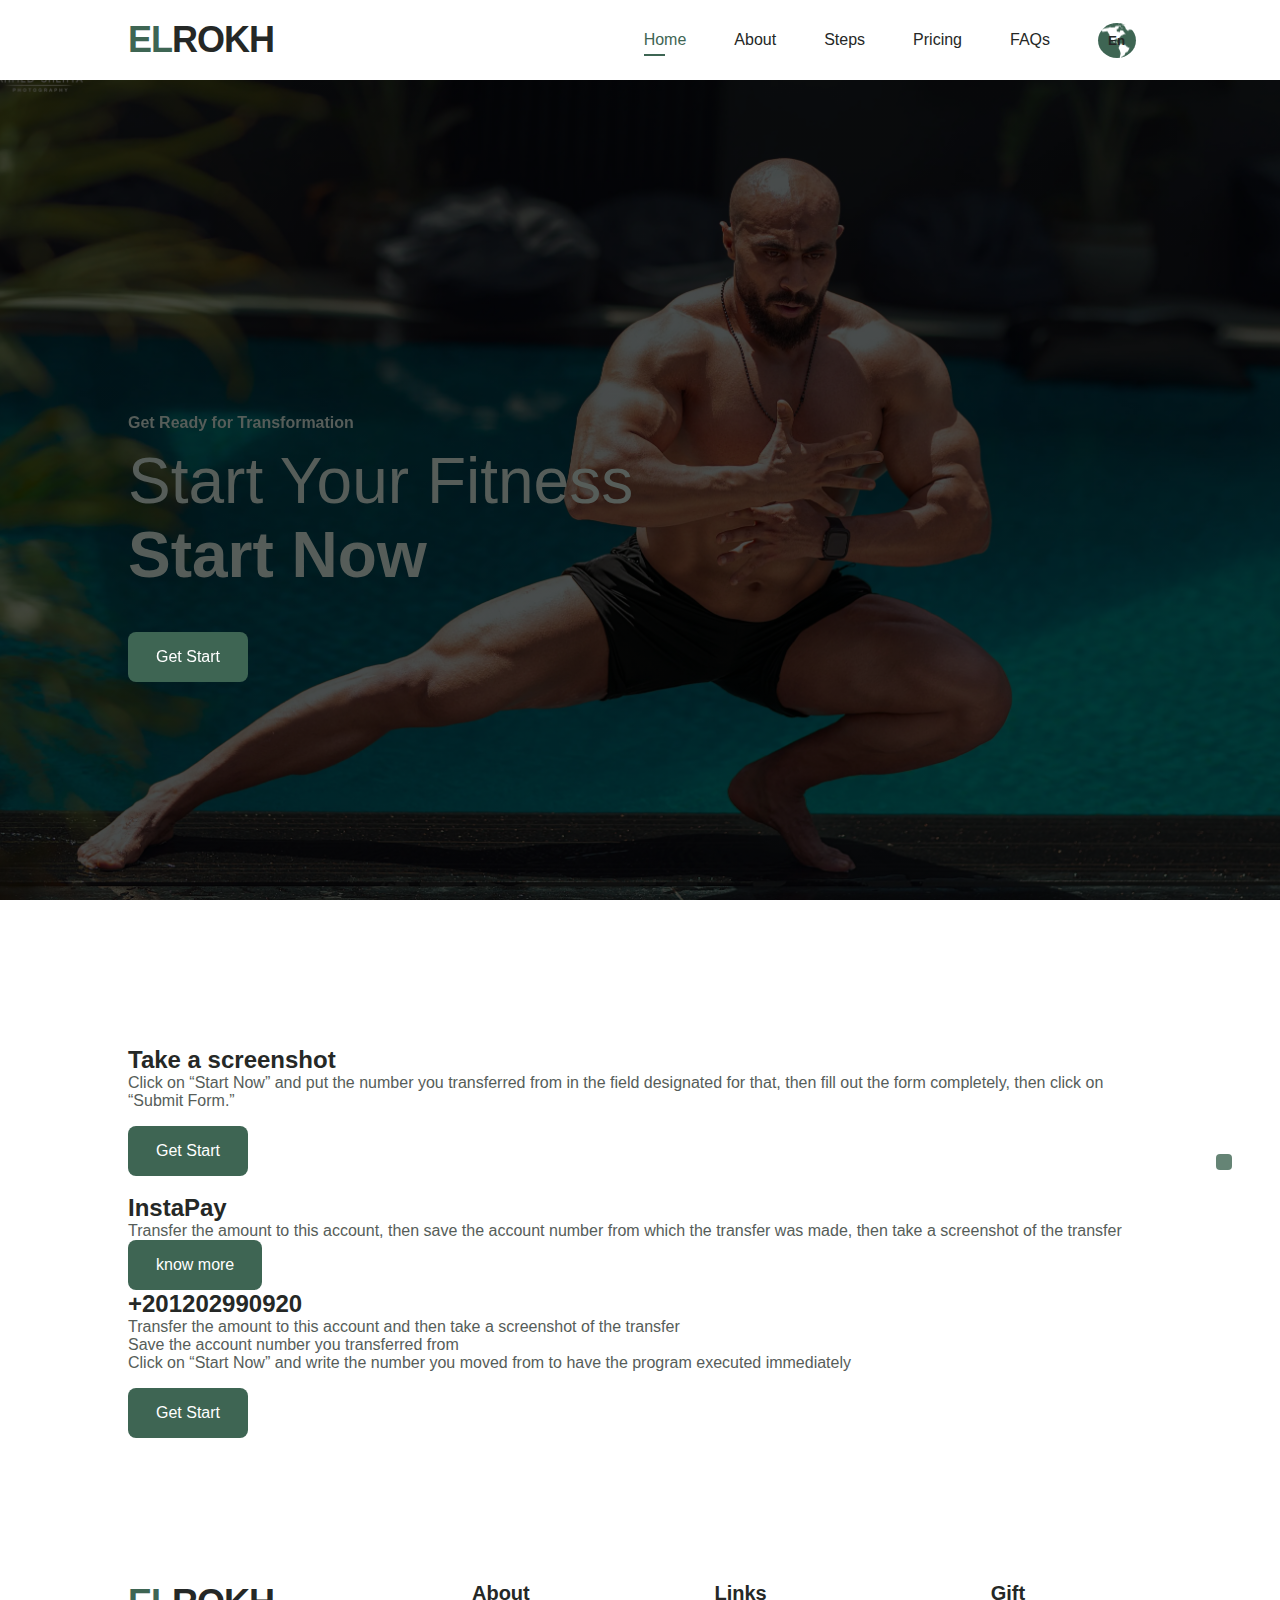
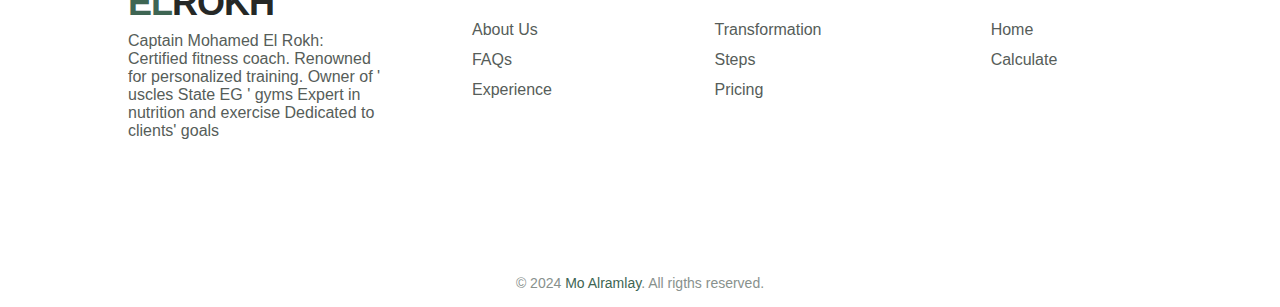
==== cardpricing.html @ eeafc3d3 "Add files via upload" ====
<!DOCTYPE html>
    <html lang="en">
    <head>
        <meta charset="UTF-8">
        <meta name="viewport" content="width=device-width, initial-scale=1.0">

        <!--=============== FAVICON ===============-->
        <link href="https://unpkg.com/aos@2.3.1/dist/aos.css" rel="stylesheet">
        <link
        href="https://unpkg.com/boxicons@2.1.2/css/boxicons.min.css"
        rel="stylesheet"/>
        <link rel="stylesheet" href="https://unicons.iconscout.com/release/v4.0.8/css/line.css">
        <link rel="stylesheet" href="https://cdnjs.cloudflare.com/ajax/libs/font-awesome/6.4.0/css/all.min.css" integrity="sha512-iecdLmaskl7CVkqkXNQ/ZH/XLlvWZOJyj7Yy7tcenmpD1ypASozpmT/E0iPtmFIB46ZmdtAc9eNBvH0H/ZpiBw==" crossorigin="anonymous" referrerpolicy="no-referrer" /> 
           
        <!--=============== REMIX ICONS ===============-->
        <link href="https://cdn.jsdelivr.net/npm/remixicon@2.5.0/fonts/remixicon.css" rel="stylesheet">

        <style>
            #language-selector {
                appearance: none;
                font-weight: bolder;
                -webkit-appearance: none;

                -moz-appearance: none;
                /* background-color: #3498db; */
                background: url(./SVJ/world-svgrepo-com\ \(6\).svg) no-repeat;
            background-size: cover;
            background-position: center;
                color: var(--title-color);
                border: none;
                padding:10px;
                border-radius: 50%;
                cursor: pointer;
                outline: none;
            }
        
            #language-selector option {
                color: #000;
            }
        </style>
        <!--=============== CSS ===============-->
        <link rel="stylesheet" href="css/master.css">
        <link rel="stylesheet" href="css/swiper-bundle.min.css">
        <title>ELROKH</title>
    </head>
    <body>
     <!--==================== HEADER ====================-->
     <header class="header" id="header">
        <nav class="nav container">
            <a href="index.html" class="nav__logo">
                <span class="navspan">El</span> rokh
            </a>

            <div class="nav__menu" id="nav-menu">
                <ul class="nav__list">
                    <li class="nav__item">
                        <a data-lang="navhome" href="index.html#home" class="nav__link active-link">Home</a>
                    </li>
                    <li class="nav__item">
                        <a data-lang="navabout" href="index.html#about" class="nav__link">About</a>
                    </li>
                    <li class="nav__item">
                        <a data-lang="navsteps" href="index.html#steps" class="nav__link">Steps</a>
                    </li>
                    <li class="nav__item">
                        <a data-lang="navpricing" href="index.html#pricing" class="nav__link">Pricing</a>
                    </li>
                    <li class="nav__item">
                        <a data-lang="navfaqs" href="index.html#faqs" class="nav__link">FAQs</a>
                    </li>
                </ul>

                <div class="nav__close" id="nav-close">
                    <i class="ri-close-line"></i>
                </div>
            </div>

            <div class="nav__btns">
                <!-- Theme change button -->
                <select  name="" id="language-selector">
                    <i class="fa-solid fa-earth-oceania"></i>
                    <option value="en" selected>En</option>
                    <option value="ar">Ar</option>
                </select>
                <i class="ri-moon-line change-theme" id="theme-button"></i>

                <div class="nav__toggle" id="nav-toggle">
                    <i class="ri-function-line"></i>
                </div>
            </div>
        </nav>
    </header>

    <main class="main">
        <!--==================== HOME ====================-->
        <section class="home2" id="home">
            <div class="home__container container grid"  data-aos="fade-right">
                <div class="home__data">
                    <span data-lang="homespan" class="home__data-subtitle">Get Ready for Transformation</span>
                    <h1 class="home__data-title"><span data-lang="homespan2" >Start Your Fitness</span> <br> <b><span data-lang="homeh3" >Journey Now</span></b></h1>
                    <a data-lang="homea" href="second.html" class="button">Get Start</a>
                </div>

                <div class="home__social">
                    <a href="https://www.facebook.com/" target="_blank" class="home__social-link">
                        <i class="ri-facebook-box-fill"></i>
                    </a>
                    <a href="https://www.instagram.com/" target="_blank" class="home__social-link">
                        <i class="ri-instagram-fill"></i>
                    </a>
                    <a href="https://twitter.com/" target="_blank" class="home__social-link">
                        <i class="ri-twitter-fill"></i>
                    </a>
                </div>
            </div>
        </section>

<!--==================== JOIN ====================-->
<section class="serv section">
    <div class="serv__cintainer container grid">
        <!-- <article class="serv__card" >
            <img src="images/129-1297575_vodafone-cash-logo-png-transparent-png-removebg-preview.png" class="serv__icon" alt="">

            <h2 class="serv__title"data-lang="vodafoncash">Vodafone Cash</h2>
            <p class="serv__description" data-lang="vodp">
                Copy this number, then transfer the amount to this number, then save the number you transferred from and take a screenshot</p>
                      <button class="serv__botton button" data-lang="serb">know more</button>
            <div class="services__model">
                <div class="services__model-content">
                    <i class="fa-solid fa-xmark services__model-close"></i>

                    <h2 class="services__model-title">+201017641688</h2>

                    <ul class="services__model-list grid">
                        <li class="services__model-item" data-lang="vli">
                            Copy this number, then transfer the amount to this number,take a screenshot</li>
                        <li class="services__model-item" data-lang="vl2">
                            then save the number you transferred from                        </li>
                        <li class="services__model-item" data-lang="vl3">
                            Click on “Start Now” and write the number you moved from to have the program executed immediately                        </li>
                    </ul>
                    <a href="second.html" style="margin-top: 1rem;" class="button" data-lang="gets">Get Start</a>
                </div>
            </div>
        </article> -->
       
        <article class="serv__card carddiff" >
            <img style="    width: 18%;" src="images/screen.png" class="serv__icon" alt="">

            <h2 class="serv__title" data-lang="takescreen">Take a screenshot</h2>
            <p class="serv__description" data-lang="tcp">
                Click on “Start Now” and put the number you transferred from in the field designated for that, then fill out the form completely, then click on “Submit Form.”
            </p>
            <a href="second.html" style="margin-top: 1rem;" data-lang="gets" class="button">Get Start</a>
            
        </article>
        <article class="serv__card" >
            <img src="images/274051482_132891619233400_3875723245134266791_n-removebg-preview.png" class="serv__icon" alt="">
            <h2 class="serv__title" data-lang="banktrasfer">InstaPay</h2>

            <p class="serv__description" data-lang="bankp">
                Transfer the amount to this account, then save the account number from which the transfer was made, then take a screenshot of the transfer            </p>
            <button class="serv__botton button" data-lang="serb">know more</button>
            <div class="services__model">
                <div class="services__model-content">
                    <i class="fa-solid fa-xmark services__model-close"></i>

                    <h2 class="services__model-title">+201202990920</h2>

                    <ul class="services__model-list grid">
                        <li class="services__model-item" data-lang="bl1">
                            Transfer the amount to this account and then take a screenshot of the transfer 
                        </li>
                        <li class="services__model-item" data-lang="bl2">
                            Save the account number you transferred from  
                        </li>
                        <li class="services__model-item" data-lang="bl3">
                            Click on “Start Now” and write the number you moved from to have the program executed immediately        
                        </li>
                    </ul>
                    <a href="second.html" style="margin-top: 1rem;" class="button" data-lang="gets">Get Start</a>

                </div>
            </div>
        </article>
    </div>
  </section>

    </main>
           <!--==================== FOOTER ====================-->
           <footer class="footer section">
            <div class="footer__container container grid">
                <div class="footer__content grid">
                    <div class="footer__data">
                        <h3 class="footer__title"><a href="index.html" class="nav__logo">
                            <span class="navspan">El</span> rokh
                    </a>
                    </h3>
                        <p data-lang="footerp" class="footer__description">Captain Mohamed El Rokh: Certified fitness coach. Renowned for personalized  training. Owner of "Muscles State EG" gyms. Expert in nutrition and exercise. 
                        Dedicated to clients' goals.
                        </p>
                        <div>
                            <a href="https://www.facebook.com/profile.php?id=100010410046895&ref=xav_ig_profile_web" target="_blank" class="footer__social">
                                <i class="ri-facebook-box-fill"></i>
                            </a>
                            <a href="https://www.tiktok.com/@mohamedelrookh?_t=8f7RKVsLQDW&_r=1" target="_blank" class="footer__social">
                                <i class="fa-brands fa-tiktok"></i>
                            </a>
                            <a href="https://www.instagram.com/m_elrookh/" target="_blank" class="footer__social">
                                <i class="ri-instagram-fill"></i>
                            </a>
                            <a href="https://wa.me/201202990920" target="_blank" class="footer__social">
                                <i class="fa-brands fa-whatsapp"></i>
                            </a>
                        </div>
                    </div>
    
                    <div class="footer__data">
                        <h3 data-lang="footerh31" class="footer__subtitle">About</h3>
                        <ul>
                            <li class="footer__item">
                                <a data-lang="footera1" href="index.html#about" class="footer__link">About Us</a>
                            </li>
                            <li class="footer__item">
                                <a data-lang="footera2" href="index.html#faqs" class="footer__link">FAQs</a>
                            </li>
                            <li class="footer__item">
                                <a data-lang="footera3" href="index.html#experience" class="footer__link">Experience</a>
                            </li>
                        </ul>
                    </div>
    
                    <div class="footer__data">
                        <h3 data-lang="footerh32" class="footer__subtitle">Links</h3>
                        <ul>
                            <li class="footer__item">
                                <a data-lang="footera4" href="index.html#transformation" class="footer__link">Transformation</a>
                            </li>
                            <li class="footer__item">
                                <a data-lang="footera5" href="index.html#steps" class="footer__link">Steps</a>
                            </li>
                            <li class="footer__item">
                                <a data-lang="footera6" href="index.html#pricing" class="footer__link">Pricing</a>
                            </li>
                        </ul>
                    </div>
    
                    <div class="footer__data">
                        <h3 data-lang="footerh33" class="footer__subtitle">Gift</h3>
                        <ul>
                            <li class="footer__item">
                                <a data-lang="footera7" href="index.html#home" class="footer__link">Home</a>
                            </li>
                            <li class="footer__item">
                                <a data-lang="footera8" href="index.html#calculate" class="footer__link">Calculate</a>
                            </li>
                        </ul>
                    </div>
                </div>

                <div class="footer__rights">
                    <p class="footer__copy">&#169; 2024 <a href="#" class="mo">Mo Alramlay</a>. All rigths reserved.</p>
                    
                </div>
            </div>
        </footer>
                <!--=============== SCROLL UP ===============-->
                <a href="#" class="scrollup" id="scroll-up"> 
                    <i class="ri-arrow-up-fill scrollup__icon"></i>
                </a>

                  <!--=============== JS ===============-->
                  <script>
                    // serv
const model =document.querySelectorAll('.services__model'),
  modelButton = document.querySelectorAll('.serv__botton'),
  modelClose =  document.querySelectorAll('.services__model-close')

  let activeModel = (modelClick) =>{
    model[modelClick].classList.add('active-model')
  }
  modelButton.forEach((modelButton, i) =>{
    modelButton.addEventListener('click', ()=>{
      activeModel(i)
    })
  })
  modelClose.forEach((modelClose) =>{
    modelClose.addEventListener('click',() =>{
      model.forEach((modelRemove) =>{
        modelRemove.classList.remove('active-model')
      })
    })
  })
                  </script>
        <script src="js/language.js"></script>    
        <script src="js/swiper-bundle.min.js"></script>
        <script src="js/main.js"></script>
        <script src="js/nav.js"></script>
        <script src="https://unpkg.com/aos@next/dist/aos.js"></script>
        <script>
            AOS.init({
              offset:200,
              duration: 1500
            });
          </script>
</body>
</html>
---- css/master.css ----
/*=============== GOOGLE FONTS ===============*/
@import url('https://fonts.googleapis.com/css2?family=Poppins:wght@400;500;600;700&display=swap');

/*=============== VARIABLES CSS ===============*/
:root {
  --header-height: 3.5rem; /*56px*/

  /*========== Colors ==========*/
  /*Color mode HSL(hue, saturation, lightness)*/
  --hue: 152;
  --first-color: hsl(var(--hue), 24%, 32%);
  --first-color-alt: hsl(var(--hue), 24%, 28%);
  --first-color-light: hsl(var(--hue), 24%, 66%);
  --first-color-lighten: hsl(var(--hue), 24%, 92%);
  --title-color: hsl(152, 4%, 15%);
  --primary-color: #111317;
  --white:#fff;
  --color-pricing:#1f1f1f;
  --primary-color-light: #1f2125;
  --primary-color-extra-light: #35373b;
  --secondary-color: #f9ac54;
  --secondary-color-dark: #d79447;
  --text-color: hsl(var(--hue), 4%, 35%);
  --text-color-light: hsl(var(--hue), 4%, 55%);
  --body-color: hsl(var(--hue), 0%, 100%);
  --container-color: #FFF;
  --max-width: 1300px;
  /*========== Font and typography ==========*/
  /*.5rem = 8px | 1rem = 16px ...*/
  --body-font: 'Open Sans', sans-serif;
  --title-font: 'Raleway', sans-serif;
  --biggest-font-size: 2.5rem;
  --big-font-size: 2rem;
  --h1-font-size: 1.5rem;
  --h2-font-size: 1.25rem;
  --h3-font-size: 1rem;
  --normal-font-size: .938rem;
  --small-font-size: .813rem;
  --smaller-font-size: .75rem;

  /*========== Font weight ==========*/
  --font-medium: 500;
  --font-semi-bold: 600;

  /*========== Margenes Bottom ==========*/
  /*.5rem = 8px | 1rem = 16px ...*/
  --mb-0-5: .5rem;
  --mb-0-75: .75rem;
  --mb-1: 1rem;
  --mb-1-5: 1.5rem;
  --mb-2: 2rem;
  --mb-2-5: 2.5rem;
  --mb-1-25: 1.25rem;
  /*========== z index ==========*/
  --z-tooltip: 10;
  --z-fixed: 100;
}

/* Responsive typography */
@media screen and (min-width: 968px) {
  :root {
    --biggest-font-size: 4rem;
    --big-font-size: 3.5rem;
    --h1-font-size: 2.25rem;
    --h2-font-size: 1.5rem;
    --h3-font-size: 1.25rem;
    --normal-font-size: 1rem;
    --small-font-size: .875rem;
    --smaller-font-size: .813rem;
  }
}

/*=============== BASE ===============*/
*{
  box-sizing: border-box;
  padding: 0;
  margin: 0;
}

html{
  scroll-behavior: smooth;
}

body,
button,
input,
textarea{
  font-family: var(--body-font);
  font-size: var(--normal-font-size);
}

body{
  margin: var(--header-height) 0 0 0;
  background-color: var(--body-color);
  color: var(--text-color);
  transition: .4s; /*For animation dark mode*/
}

button{
  cursor: pointer;
  border: none;
  outline: none;
}

h1,h2,h3{
  color: var(--title-color);
  font-weight: var(--font-semi-bold);
}

ul{
  list-style: none;
}

a{
  text-decoration: none;
}

img{
  max-width: 100%;
  height: auto;
}

/*=============== THEME ===============*/
/*========== Variables Dark theme ==========*/
body.dark-theme{
  --first-color-dark: hsl(var(--hue), 8%, 20%);
  --title-color: hsl(var(--hue), 4%, 95%);
  --text-color: hsl(var(--hue), 4%, 75%);
  --body-color:#000;
  --container-color: hsl(var(--hue), 8%, 16%);
}

/*========== Button Dark/Light ==========*/
.change-theme{
  color: var(--title-color);
  font-size: 1.15rem;
  cursor: pointer;
}

.nav__btns{
  display: inline-flex;
  align-items: center;
  column-gap: 1rem;
}
.section__container {
  max-width: var(--max-width);
  margin: auto;
  padding: 5rem 1rem;
}

.section__header {
  margin-bottom: 1rem;
  font-size: 2.25rem;
  font-weight: 600;
  text-align: center;
  color: var(--white);
}
.section__header {
  margin-bottom: 1rem;
  font-size: 2.25rem;
  font-weight: 600;
  text-align: center;
  color: var(--white);
}
.btn {
  padding: 1rem 2rem;
  outline: none;
  border: none;
  font-size: 1rem;
  color: var(--white);
  background-color: var(--secondary-color);
  border-radius: 5px;
  cursor: pointer;
  transition: 0.3s;
}

.btn:hover {
  background-color: var(--secondary-color-dark);
}
/*========== 
Color changes in some parts of 
the website, in dark theme 
==========*/

.dark-theme .steps__bg,
.dark-theme .questions{
  background-color: var(--first-color-dark);
}

.dark-theme .product__circle,
.dark-theme .footer__subscribe{
  background-color: var(--container-color);
}

.dark-theme .scroll-header{
  box-shadow: 0 1px 4px hsla(var(--hue), 4%, 4%, .3);
}

/*=============== REUSABLE CSS CLASSES ===============*/
.section{
  padding: 5.5rem 0 1rem;
}

.section__title,
.section__title-center{
  font-size: var(--h2-font-size);
  margin-bottom: var(--mb-2);
  line-height: 140%;
}

.section__title,
.section__subtitle {
  text-align: center;
}
.section__title-center{
  text-align: center;
}

.container{
  max-width: 968px;
  margin-left: var(--mb-1-5);
  margin-right: var(--mb-1-5);
}

.grid{
  display: grid;
}
.color-green{
  color: var(--first-color);
}
.color-red{
  color: hsl(0,80%,64%) ;
}
.main{
  overflow: hidden; /*For animation*/
}

/*=============== HEADER ===============*/
.header{
  width: 100%;
  background-color: var(--body-color);
  position: fixed;
  top: 0;
  left: 0;
  z-index: var(--z-fixed);
  transition: .4s; /*For animation dark mode*/
}

/*=============== NAV ===============*/
.nav{
  height: var(--header-height);
  display: flex;
  justify-content: space-between;
  align-items: center;
}

.nav__logo,
.nav__toggle,
.nav__close{
  color: var(--title-color);
}

.nav__logo{
  text-transform: uppercase;
  font-weight: 700;
  letter-spacing: -1px;
  display: inline-flex;
  align-items: center;
  /* column-gap: .5rem; */
  transition: .3s;
  font-size: var(--h1-font-size);
}

.nav__logo-icon{
  font-size: 1.15rem;
  color: var(--first-color);
}

.nav__logo:hover{
  color: var(--first-color);
}

.nav__toggle{
  display: inline-flex;
  font-size: 1.25rem;
  cursor: pointer;
}
.navspan{
  color: var(--first-color);
}
@media screen and (max-width: 767px){
  .nav__menu{
    position: fixed;
    background-color: var(--container-color);
    width: 80%;
    height: 100%;
    top: 0;
    right: -100%;
    box-shadow: -2px 0 4px hsla(var(--hue), 24%, 15%, .1);
    padding: 4rem 0 0 3rem;
    border-radius: 1rem 0 0 1rem;
    transition: .3s;
    z-index: var(--z-fixed);
  }
}

.nav__close{
  font-size: 1.5rem;
  position: absolute;
  top: 1rem;
  right: 1.25rem;
  cursor: pointer;
}

.nav__list{
  display: flex;
  flex-direction: column;
  row-gap: 1.5rem;
}

.nav__link{
  color: var(--title-color);
  font-weight: var(--font-medium);
  transition: .3s;
}

.nav__link:hover{
  color: var(--first-color);
}

/* Show menu */
.show-menu{
  right: 0;
}

/* Change background header */
.scroll-header{
  box-shadow: 0 1px 4px hsla(var(--hue), 4%, 15%, .1);
}

/* Active link */
.active-link{
  position: relative;
  color: var(--first-color);
}

.active-link::after{
  content: '';
  position: absolute;
  bottom: -.5rem;
  left: 0;
  width: 50%;
  height: 2px;
  background-color: var(--first-color);
}

/*=============== BUTTONS ===============*/
.button{
  text-align: center;
  display: inline-block;
  background-color: var(--first-color);
  color: #FFF;
  padding: 1rem 1.75rem;
  border-radius: .5rem;
  font-weight: var(--font-medium);
  transition: .3s;
}

.button:hover{
  background-color: var(--first-color-alt);
}

.button__icon{
  transition: .3s;
}

.button:hover .button__icon{
  transform: translateX(.25rem);
}

.button--flex{
  display: inline-flex;
  align-items: center;
  column-gap: .5rem;
}

.button--link{
  color: var(--first-color);
  font-weight: var(--font-medium);
}

.button--link:hover .button__icon{
  transform: translateX(.25rem);
}


/*=============== HOME ===============*/
.home2{
      background-attachment: fixed;
      background: linear-gradient(rgba(0, 0, 0, 0.7), rgba(0, 0, 0, 0.7)), url(../images/personal11.jpg);
      background-size: cover;
      background-position: center top;
      background-repeat: no-repeat;
      /* position: absolute; */
      top: 0;
      left: 0;
      width: 100%;
      height: 100vh;
      object-fit: cover;
      /* object-fit: cover; */
      object-position: 50%;
}
/*=============== HOME ===============*/
.home__img {
  position: absolute;
  top: 0;
  left: 0;
  width: 100%;
  height: 100vh;
  object-fit: cover;
  object-position: 83%;
}

.home__container {
  z-index: 2;
  position: relative;
  height: calc(100vh - var(--header-height));
  align-content:flex-end;
  row-gap: 3rem;
}

.home__data-subtitle, 
.home__data-title, 
.home__social-link, 
.home__info {
  color: var(--white-color);
}

.home__data-subtitle {
  display: block;
  font-weight: var(--font-semi-bold);
  margin-bottom: var(--mb-0-75);
}

.home__data-title {
  font-size: var(--biggest-font-size);
  font-weight: var(--font-medium);
  margin-bottom: var(--mb-2-5);
}

.home__social {
  display: flex;
  flex-direction: row;
  gap: 1.5rem;
}

.home__social-link {
  font-size: 1.5rem;
  width: max-content;
}

.home__info {
  background-color: var(--first-color);
  display: none;
  padding: 1.5rem 1rem;
  align-items: center;
  column-gap: .5rem;
  position: absolute;
  right: 0;
  bottom: 1rem;
  width: 228px;
}

.home__info-title {
  display: block;
  font-size: var(--small-font-size);
  font-weight: var(--font-semi-bold);
  margin-bottom: var(--mb-0-75);
}

.home__info-button {
  font-size: var(--smaller-font-size);
}

.home__info-overlay {
  overflow: var(--img-hidden);
}

.home__info-img {
  width: 145px;
  transition: var(--img-transition);
}

.home__info-img:hover {
  transform: var(--img-scale);
}
.video-container {
  width: 100%;
  max-width: 100%;
}
.home__video {
  position: absolute;
  top: 0;
  left: 0;
  width: 100%;
  height: 100%;
  object-fit: cover;
  z-index: 0;
}
.video-overlay {
  position: absolute;
  top: 0;
  left: 0;
  width: 100%;
  height: 100%;
  background-color: rgb(0 0 0 / 65%);
   z-index: 1;
}
#video-file{
  border-radius: 41px;
  border: 5px solid var(--my-color);
}
/*=============== ABOUT ===============*/
.about__data {
  text-align: center;
}

.about__container {
  row-gap: 2.5rem;
}

.about__description {
  margin-bottom: var(--mb-2);
}

.about__img {
  display: flex;
  column-gap: 1rem;
  align-items: center;
  justify-content: center;
}

.about__img-overlay {
  overflow: var(--img-hidden);
}

.about__img-one {
  width: 300px;
  border-radius: 1rem;
}

.about__img-two {
  width: 180px;
}

.about__img-one, 
.about__img-two {
  transition: var(--img-transition);
}

.about__img-one:hover, 
.about__img-two:hover {
  transform: var(--img-scale);
}



/*=============== QUESTIONS ===============*/
.questions{
    background-color: var(--first-color-lighten);
  }
  
  .questions__container{
    gap: 1.5rem;
    padding: 1.5rem 0;
  }
  
  .questions__group{
    display: grid;
    row-gap: 1.5rem;
  }
  
  .questions__item{
    background-color: var(--container-color);
    border-radius: .25rem;
  }
  
  .questions__item-title{
    font-size: var(--small-font-size);
    font-weight: var(--font-medium);
  }
  
  .questions__icon{
    font-size: 1.25rem;
    color: var(--title-color);
  }
  
  .questions__description{
    font-size: var(--smaller-font-size);
    padding: 0 1.25rem 1.25rem 2.5rem;
  }
  
  .questions__header{
    display: flex;
    align-items: center;
    column-gap: .5rem;
    padding: .75rem .5rem;
    cursor: pointer;
  }
  
  .questions__content{
    overflow: hidden;
    height: 0;
  }
  
  .questions__item,
  .questions__header,
  .questions__item-title,
  .questions__icon,
  .questions__description,
  .questions__content{
    transition: .3s;
  }
  
  .questions__item:hover{
    box-shadow: 0 2px 8px hsla(var(--hue), 4%, 15%, .15);
  }
  
  /*Rotate icon, change color of titles and background*/
  .accordion-open .questions__header,
  .accordion-open .questions__content{
    background-color: var(--first-color);
  }
  
  .accordion-open .questions__item-title,
  .accordion-open .questions__description,
  .accordion-open .questions__icon{
    color: #FFF;
  }
  
  .accordion-open .questions__icon{
    transform: rotate(45deg);
  }
/*=============== STEPS ===============*/
.steps__bg{
  background-color: var(--first-color);
  padding: 3rem 2rem 2rem;
  border-radius: 1rem;
}

.steps__container{
  gap: 2rem;
  padding-top: 1rem;
}

.steps__title{
  color: #FFF;
}

.steps__card{
  background-color: var(--container-color);
  padding: 2.5rem 3rem 2rem 1.5rem;
  border-radius: 1rem;
}

.steps__card-number{
  display: inline-block;
  background-color: var(--first-color-alt);
  color: #FFF;
  padding: .5rem .75rem;
  border-radius: .25rem;
  font-size: var(--h2-font-size);
  margin-bottom: var(--mb-1-5);
  transition: .3s;
}

.steps__card-title{
  font-size: var(--h3-font-size);
  margin-bottom: var(--mb-0-5);
}

.steps__card-description{
  font-size: var(--small-font-size);
}

.steps__card:hover .steps__card-number{
  transform: translateY(-.25rem);
}
/*=============== Calculate ===============*/

.calculate{
  /* padding-bottom: 0; */
  background: linear-gradient(rgb(0 0 0 / 80%), rgb(0 0 0 / 84%)), url(../images/personal29.jpg) ;
  background-size: cover;
  background-position: center;
  background-repeat: no-repeat;
}
.calculate__container{
  row-gap: 4rem;
}
.calculate__content .section__titles{
  margin-bottom: 2rem;
  text-align: center;
}
.calculate__description{
  text-align: center;
  margin-bottom: 2.5rem;
}

.calculate__from{
  display: grid;
  row-gap: 1rem;
}

.calculate__box{
  border-radius: 25px;
  position: relative;
  border: 2px solid var(--first-color-light);
}
.calculate__input{
  width: 100%;
  background: transparent;
  padding: 20px 56px 20px 24px;
  outline: none;
  border: none;
  color: var(--text-color);
}
.calculate__input::-webkit-outer-spin-button,
.calculate__input::-webkit-inner-spin-button{
  -webkit-appearance: none;
  margin: 0;
}
.calculate__input[type=number]{
  -moz-appearance: textfield;
}
.calculate__label{
  position: absolute;
  right: 1.5rem;
  top: 1.25rem;
  color: var(--title-color);
}
.calculate__from .button{
  margin-top: 1.5rem;
}
.calculate__img{
  border-radius: 1rem;
  width: 300px;
  justify-self: center;
}
.calculate__message{
  position: absolute;
  transform: translateY(1rem);
}


  
/*=============== favorite===============*/
.favorite__container{
    padding-top: 2rem;
  }
  .favorite{
    /* clip-path: polygon(0% 0%, 100% 0%, 100% 95%, 0% 100%); */
    background: radial-gradient(var(--title-color), transparent);
  }
  .favorite__article{
    width: 335px;
    display: grid;
    justify-items: center;
    filter: blur(8px);
    scale: .8;
    transition: filter .3s;
  }
  .favorite__img{
    border-radius: 15PX;
    width: 336px;
    margin-bottom: 1.5rem;
  }
  .favorite__model{
    background: var(--first-color);
    padding: .5rem 1.5rem;
    border-radius: 4rem;
    color: #f2f2f2;
  }
  .buttontranscenter{
    display: flex;
    align-items: center;
    justify-content: center;
  }
  /* Swiper class */
  .swiper-slide-active,
  .swiper-slide-duplicate-active{
    filter: blur(0);
    scale: 1;
    z-index: var(--z-tooltip);
  }
/*=============== SCROLL UP ===============*/
.scrollup{
    position: fixed;
    background-color: var(--first-color);
    right: 1rem;
    bottom: -30%;
    display: inline-flex;
    padding: .5rem;
    border-radius: .25rem;
    z-index: var(--z-tooltip);
    opacity: .8;
    transition: .4s;
  }
  
  .scrollup__icon{
    font-size: 1rem;
    color: #FFF;
  }
  
  .scrollup:hover{
    background-color: var(--first-color-alt);
    opacity: 1;
  }
  
  /* Show Scroll Up*/
  .show-scroll{
    bottom: 3rem;
  }
  /*=============== CONTACT ===============*/
  .contact__container{
    row-gap: 3.5rem;
  }
  
  .contact__data{
    display: grid;
    row-gap: 2rem;
  }
  
  .contact__subtitle{
    font-size: var(--normal-font-size);
    font-weight: var(--font-medium);
    color: var(--text-color);
    margin-bottom: var(--mb-0-5);
  }
  
  .contact__description{
    display: inline-flex;
    align-items: center;
    column-gap: .5rem;
    color: var(--title-color);
    font-weight: var(--font-medium);
  }
  
  .contact__icon{
    font-size: 1.25rem;
  }
  
  .contact__inputs{
    display: grid;
    row-gap: 2rem;
    margin-bottom: var(--mb-2-5);
  }
  
  .contact__content{
    position: relative;
    height: 3rem;
    border-bottom: 1px solid var(--text-color-light);
  }
  
  .contact__input{
    position: absolute;
    top: 0;
    left: 0;
    width: 100%;
    height: 100%;
    padding: 1rem 1rem 1rem 0;
    background: none;
  
    color: var(--text-color);
  
    
    border: none;
    outline: none;
    z-index: 1;
  }
  
  .contact__label{
    position: absolute;
    top: .75rem;
    width: 100%;
    font-size: var(--small-font-size);
    color: var(--text-color-light);
    transition: .3s;
  }
  
  .contact__area{
    height: 7rem;
  }
  
  .contact__area textarea{
    resize: none;
  }
  
  /*Input focus move up label*/
  .contact__input:focus + .contact__label{
    top: -.75rem;
    left: 0;
    font-size: var(--smaller-font-size);
    z-index: 10;
  }
  
  /*Input focus sticky top label*/
  .contact__input:not(:placeholder-shown).contact__input:not(:focus) + .contact__label{
    top: -.75rem;
    font-size: var(--smaller-font-size);
    z-index: 10;
  }

/*=============== EXPERIENCE ===============*/
.experience__container {
  row-gap: 2.5rem;
  justify-content: center;
  justify-items: center;
}
.experience{
  padding: 0.5rem 0 1rem
}
.experience__content {
  grid-template-columns: repeat(3, 1fr);
  column-gap: 1rem;
  justify-items: center;
  padding: 0 2rem;
}

.experience__number {
  font-size: var(--h2-font-size);
  font-weight: var(--font-semi-bold);
  margin-bottom: var(--mb-0-5);
}

.experience__description {
  font-size: var(--small-font-size);
}

.experience__img {
  position: relative;
  /* padding-bottom: 2rem; */
}

.experience__img-one {
  border-radius: 24px;
}

.experience__img-one:hover, 
.experience__img-two:hover {
  transform: var(--img-scale);
}

/* .experience__overlay {
  overflow: var(--img-hidden);
} */

.experience__overlay:nth-child(1) {
  width: 263px;
  /* margin-right: 2rem; */
}

.experience__overlay:nth-child(2) {
  width: 120px;
  position: absolute;
  top: 2rem;
  right: 0;
}
  
  /*=============== SCROLL BAR ===============*/
  ::-webkit-scrollbar{
    width: .6rem;
    background: hsl(var(--hue), 4%, 53%);
  }
  
  ::-webkit-scrollbar-thumb{
    background: hsl(var(--hue), 4%, 29%);
    border-radius: .5rem;
  }
  

  .price__grid {
    margin-top: 4rem;
    display: grid;
    grid-template-columns: repeat(4, 1fr);
    gap: 2rem;
  }
  
  .price__card {
    padding: 3rem 2rem;
    display: flex;
    flex-direction: column;
    background-image: linear-gradient(rgba(4,9,30,0.8) , rgb(0 0 0 / 67%)) ,url(../images/personal10.jpg);
    background-size: cover;
    background-position: center;
    background-repeat: no-repeat;
    /* background-color: var(--color-pricing); */
    /* border: 2px solid transparent; */
    border-radius: 10px;
    transition: 0.4s ease-in-out;
  }
  .spanpricing{
    font-size: 2rem;
    color: var(--first-color);
  }
  /* .price__card:hover {
    background-image: linear-gradient(rgba(4,9,30,0.8) , rgba(4, 9,30,0.09)) ,url(../images/personal11.JPG);
    background-size: cover;
    background-position: center;
    background-repeat: no-repeat;
    border-color: var(--first-color);
  } */
  
  .price__card__content {
    flex: 1;
    margin-bottom: 2rem;
  }
  
  .price__card h4 {
    margin-bottom: 1rem;
    font-size: 1.2rem;
    font-weight: 500;
    color: var(--white);
  }
  
  .price__card h3 {
    padding-bottom: 1rem;
    margin-bottom: 2rem;
    font-size:1rem;
    font-weight: 600;
    color: var(--white);
    border-bottom: 2px solid var(--white);
  }
  
  .price__card p {
    margin-bottom: 0.75rem;
    color: var(--white);
  }
  
  .price__card p i {
    margin-right: 0.5rem;
    font-size: 1.2rem;
    color: var(--first-color);
  }
  
  .price__btn {
    color: var(--secondary-color);
    background-color: transparent;
    border: 2px solid var(--secondary-color);
  }
  
  .price__btn:hover {
    color: var(--white);
    background-color: var(--secondary-color);
  }
 


  
/*=============== Transformation pae ===============*/
.transformatione{
  margin-top: 5rem;
  flex-wrap: wrap;
  display: flex;
  align-items: center;
  justify-content: center;
  min-height: 100vh;
  /* background: #000; */
}
.card{
  cursor: pointer;
  position: relative;
  width: 300px;
  height: 350px;
  margin: 20px;
}
.card .face{
  position: absolute;
  width: 100%;
  height: 100%;
  backface-visibility: hidden;
  border-radius: 10px;
  overflow: hidden;
  transition: .8s;
}
.card .front{
  box-shadow: 0 5px 10px #000;
}
.card .front img{
  position: absolute;
  width: 100%;
  height: 100%;
  /* object-fit: cover; */
}
.card .front h3{
  position: absolute;
  bottom: 0;
  width: 100%;
  height: 45px;
  line-height: 45px;
  color: var(--white-main);
  text-align: center;
  background-color: rgba(0,0,0,4);
}
.card .back {
  background: rgb(3,35,54);
  padding: 15px;
  color: #f3f3f3;
  display: none;
  flex-direction: column;
  justify-content: space-between;
  text-align: center;
  box-shadow: 0 5px 10px #000;
}
.card .back .link{
  border-top: solid 1px #f3f3f3;
  height: 50px;
  line-height: 50px;
}
.card .back .link a{
  color: #f3f3f3;
}
.card .back h3{
  font-size: 30px;
  margin-top: 20px;
  letter-spacing: 2px;
}
.card .back p{
  letter-spacing: 1px;
}
/* .card:hover .front{
  transform: perspective(600px) rotateY(180deg);
}
.card:hover .back{
  transform: perspective(600px) rotateY(360deg);
} */
.card .back .content {
  justify-content: space-around;
  display: flex;

  letter-spacing: 1px;
}




.card .back .content div {
  margin: 5px 0; /* المسافة بين العنصرين النصيين */
}


/* .card .back .content .before::after,
.card .back .content .after::after {
  content: "";
  display: block;
  height: 5px; 
}

.card .back .content .before::after {
  content: "56k";
}

.card .back .content .after::after {
  content: "55k";
} */


/*=============== FOOTER ===============*/
.footer__container {
  row-gap: 5rem;
}

.footer__content {
  grid-template-columns: repeat(auto-fit, minmax(220px, 1fr));
  row-gap: 2rem;
}

.footer__title, 
.footer__subtitle {
  font-size: var(--h3-font-size);
}

.footer__title {
  margin-bottom: var(--mb-0-5);
}

.footer__description {
  margin-bottom: var(--mb-2);
}

.footer__social {
  font-size: 1.25rem;
  color: var(--first-color);
  margin-right: var(--mb-1-25);
}

.footer__subtitle {
  margin-bottom: var(--mb-1);
}

.footer__item {
  margin-bottom: var(--mb-0-75);
}

.footer__link {
  color: var(--text-color);
}

.footer__link:hover {
  color: var(--title-color);
}

.footer__rights {
  display: flex;
  flex-direction: column;
  row-gap: 1.5rem;
  text-align: center;
}

.footer__copy, .footer__terms-link {
  font-size: var(--small-font-size);
  color: var(--text-color-light);
}

.footer__terms {
  display: flex;
  column-gap: 1.5rem;
  justify-content: center;
}

.footer__terms-link:hover {
  color: var(--text-color);
}
.mo{
  color: var(--first-color);
}
  /*=============== BREAKPOINTS ===============*/
/* For small devices */
@media screen and (max-width: 320px){
    .container{
      margin-left: var(--mb-1);
      margin-right: var(--mb-1);
    }
    .home__info {
      width: 190px;
      padding: 1rem;
    }
    .steps__bg{
      padding: 2rem 1rem;
    }
    .steps__card{
      padding: 1.5rem;
    }
    .experience__content {
      padding: 0;
    }
    .experience__overlay:nth-child(1) {
      width: 190px;
    }
    .experience__overlay:nth-child(2) {
      width: 80px;
    }
    .experience__img {
      padding: 0;
    }
  }
  @media screen and (min-width:576px) {

    .steps__container{
      grid-template-columns: repeat(2, 1fr);
    }
  .about__img-one{
    width: 300px;
  }
  }
  /* For medium devices */
  @media screen and (min-width: 767px){
    body{
      margin: 0;
    }
  
    .nav{
      height: calc(var(--header-height) + 1.5rem);
      column-gap: 3rem;
    }
    .nav__toggle,
    .nav__close{
      display: none;
    }
    .nav__list{
      flex-direction: row;
      column-gap: 3rem;
    }
    .nav__menu{
      margin-left: auto;
    }
    .home{
      background-attachment: fixed;
      background: linear-gradient(rgba(0, 0, 0, 0.7), rgba(0, 0, 0, 0.7)), url(../images/personal16.webp);
      background-size: cover;
      background-position: center top;
      background-repeat: no-repeat;
      /* position: absolute; */
      top: 0;
      left: 0;
      width: 100%;
      height: 100vh;
      object-fit: cover;
      /* object-fit: cover; */
      object-position: 50%;
    }
    .home2{
      background-attachment: fixed;
      background: linear-gradient(rgba(0, 0, 0, 0.7), rgba(0, 0, 0, 0.7)), url(../images/personal16.webp);
      background-size: cover;
      background-position: center top;
      background-repeat: no-repeat;
      /* position: absolute; */
      top: 0;
      left: 0;
      width: 100%;
      height: 100vh;
      object-fit: cover;
      /* object-fit: cover; */
      object-position: 50%;
    }
    .home__video {
      display: none;
    }
    .video-overlay{
      display: none;
    }
    .section {
      padding: 7rem 0 2rem;
    }
    .home__container {
      height: 100vh;
      grid-template-rows: 1.8fr .5fr;
    }
    .home__data {
      align-self: flex-end;
    }
    .home__social {
      flex-direction: row;
      align-self: flex-end;
      margin-bottom: 3rem;
      column-gap: 2.5rem;
    }
    .home__info {
      bottom: 3rem;
    }
    .home__social-link{
        font-size: 2rem;
    }
    .about__container {
      grid-template-columns: repeat(2, 1fr);
      align-items: center;
    }
    .about__data, .about__title {
      text-align: initial;
    }
    .about__title {
      margin-bottom: var(--mb-1-5);
    }
    .about__description {
      margin-bottom: var(--mb-2);
    }
    .contact__container,
    .questions__container{
      grid-template-columns: repeat(2, 1fr);
    }

    .questions__container{
      align-items: flex-start;
    }
    .favorite__container{
        max-width: 1100px;
        margin-inline: auto;
       }
       .favorite__img{
        width: 500px;
      }
      /* .footer__rights {
        flex-direction: row;
        justify-content: space-between;
      } */
      .experience__overlay:nth-child(1) {
        width: 363px;
        /* margin-right: 4rem; */
      }
      .experience__overlay:nth-child(2) {
        width: 160px;
      }
      .calculate__container{
        grid-template-columns: 1fr .8fr;
        align-items: center;
      }
      .calculate__description{
        text-align: initial;
      }
      .calculate__content .section__titles{
        justify-content: initial;
      }
      .calculate__from{
        grid-template-columns: repeat(2,1fr);
        column-gap: 1.5rem;
      }
      .calculate__from .button{
        grid-column: 1 / 3;
      }
  }
  @media screen and (max-width: 749px) {
    .home__video {
      display: block;
    }
  
  }
  /* For large devices */
  @media screen and (min-width: 992px){
    .container{
      margin-left: auto;
      margin-right: auto;
    }
  
    .section{
      padding: 8rem 0 1rem;
    }
    .section__title,
    .section__title-center{
      font-size: var(--h1-font-size);
    }
    .questions__container{
      padding: 1rem 0 4rem;
    }
    .questions__title{
      text-align: initial;
    }
    .questions__group{
      row-gap: 2rem;
    }
    .questions__header{
      padding: 1rem;
    }
    .questions__description{
      padding: 0 3.5rem 2.25rem 2.75rem;
    }
    .steps__container{
      grid-template-columns: repeat(3, 1fr);
    }
    .steps__bg{
      padding: 3.5rem 2.5rem;
    }
    .steps__card-title{
      font-size: var(--normal-font-size);
    }
    .experience__overlay:nth-child(1) {
      width: 463px;
      /* margin-right: 7rem; */
    }
    .experience__overlay:nth-child(2) {
      width: 220px;
      top: 3rem;
    }
  }
  /* For large devices */
@media screen and (min-width: 1024px){
  .container {
    margin-left: auto;
    margin-right: auto;
  }
  .home__container {
    grid-template-rows: 2fr .5fr;
  }
  .home__info {
    width: 328px;
    grid-template-columns: 1fr 2fr;
    column-gap: 2rem;
  }
  .home__info-title {
    font-size: var(--normal-font-size);
  }
  .home__info-img {
    width: 240px;
  }
  .about__img-one {
    width: 350px;
    border-radius: 1rem;
  }
  .about__img-two {
    width: 290px;
  }
  .footer__content {
    justify-items: center;
  }
}
  @media screen and (min-width: 1200px){ 
    .scrollup{
      right: 3rem;
    }
    .container {
      max-width: 1024px;
    }
.calculate__description{
  width: 415px;
}
.calculate__from{
  width: 505px;
}
.calculate__img{
  width: 300px;
}
    
  }
  /* For tall screens on mobiles y desktop*/

@media (width < 900px) {
  .price__grid {
    grid-template-columns: repeat(2, 1fr);
  }
  
  .header__container {
    grid-template-columns: repeat(1, 1fr);
  }


}

@media (width < 600px) {
  .price__grid {
    grid-template-columns: repeat(1, 1fr);
  }
}
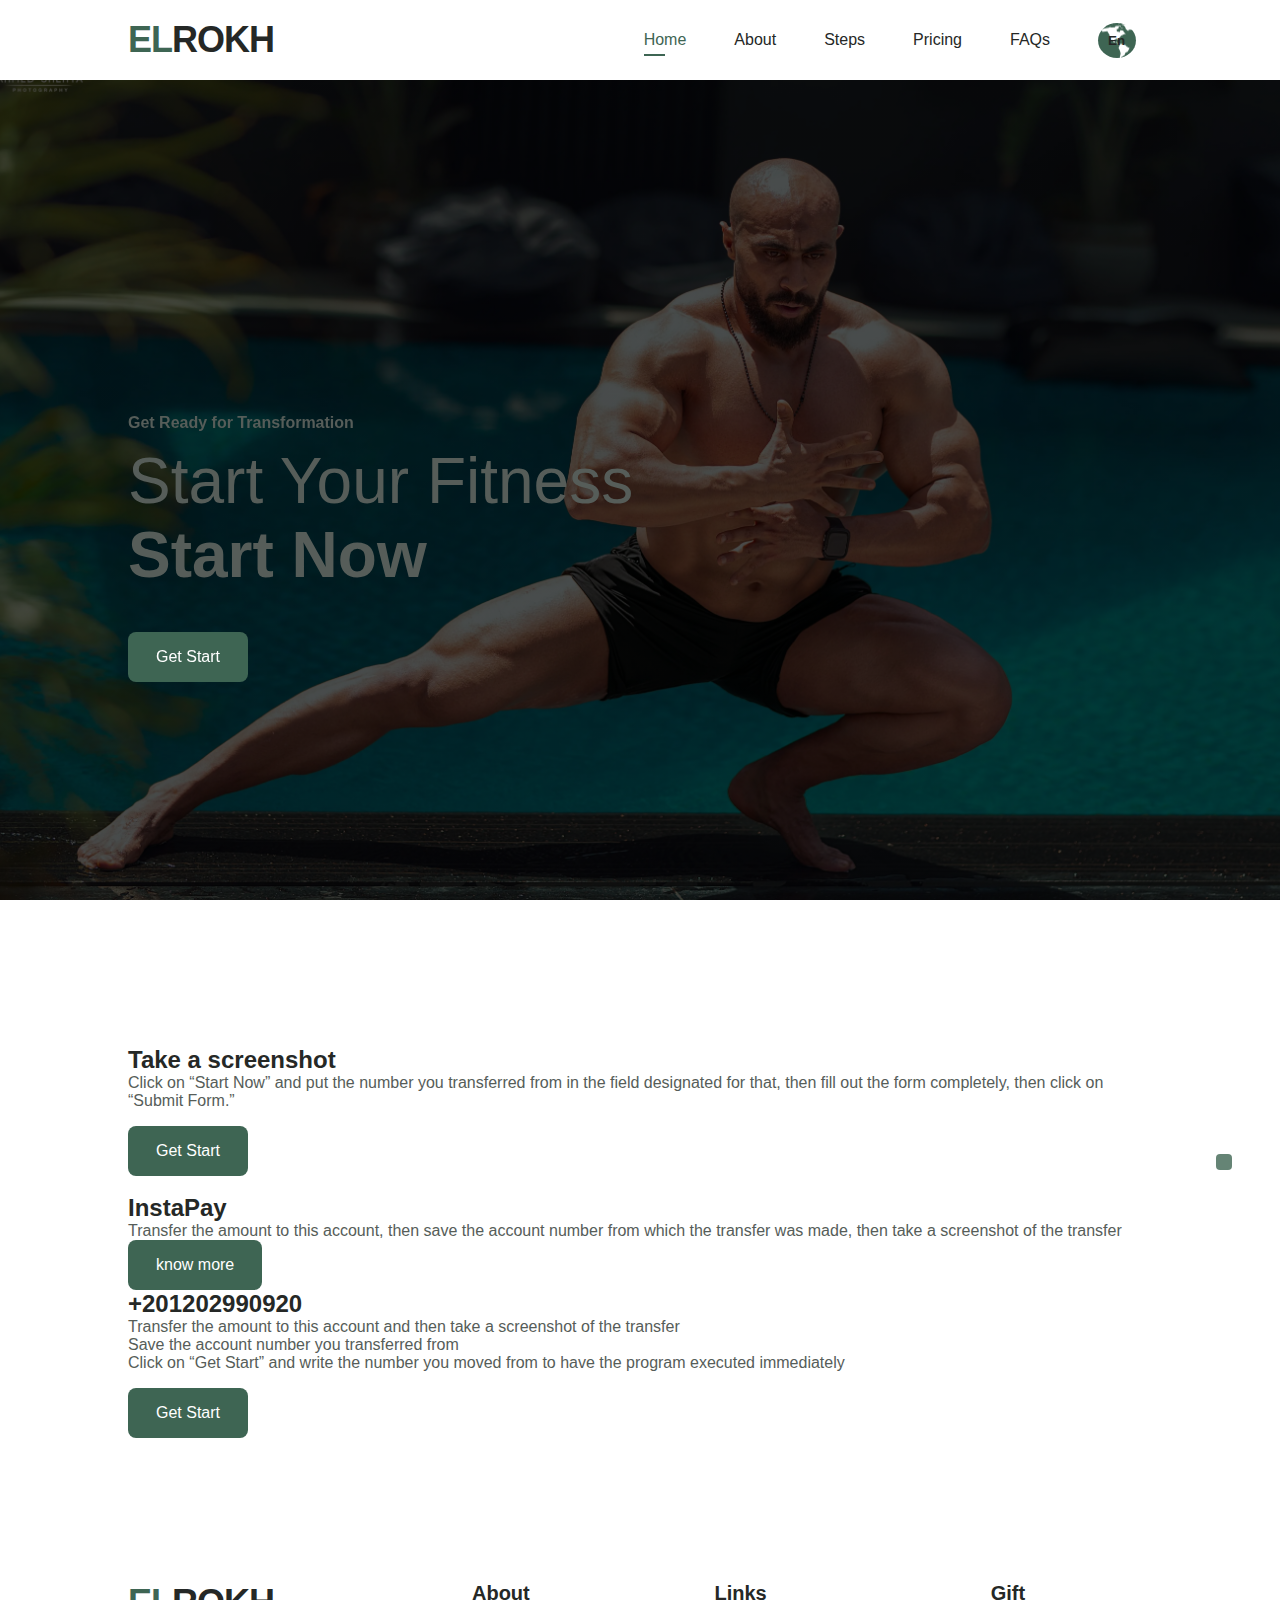
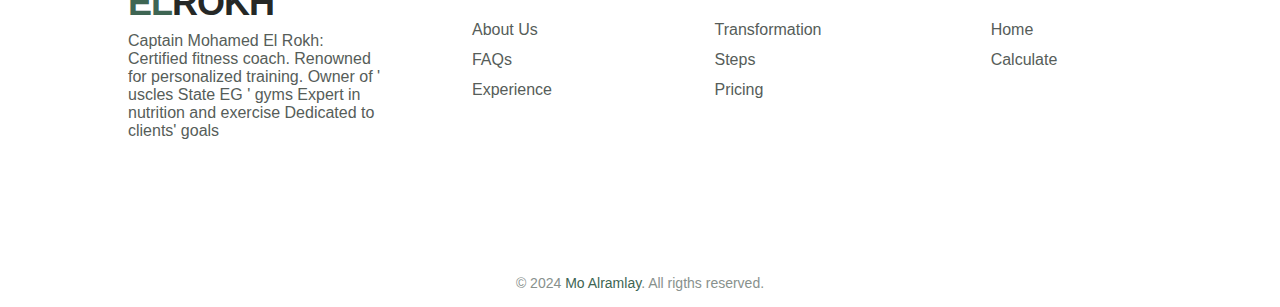
==== commit 3dbff54c: "Update cardpricing.html" ====
--- a/cardpricing.html
+++ b/cardpricing.html
@@ -304,4 +304,4 @@
             });
           </script>
 </body>
-</html>+</html>
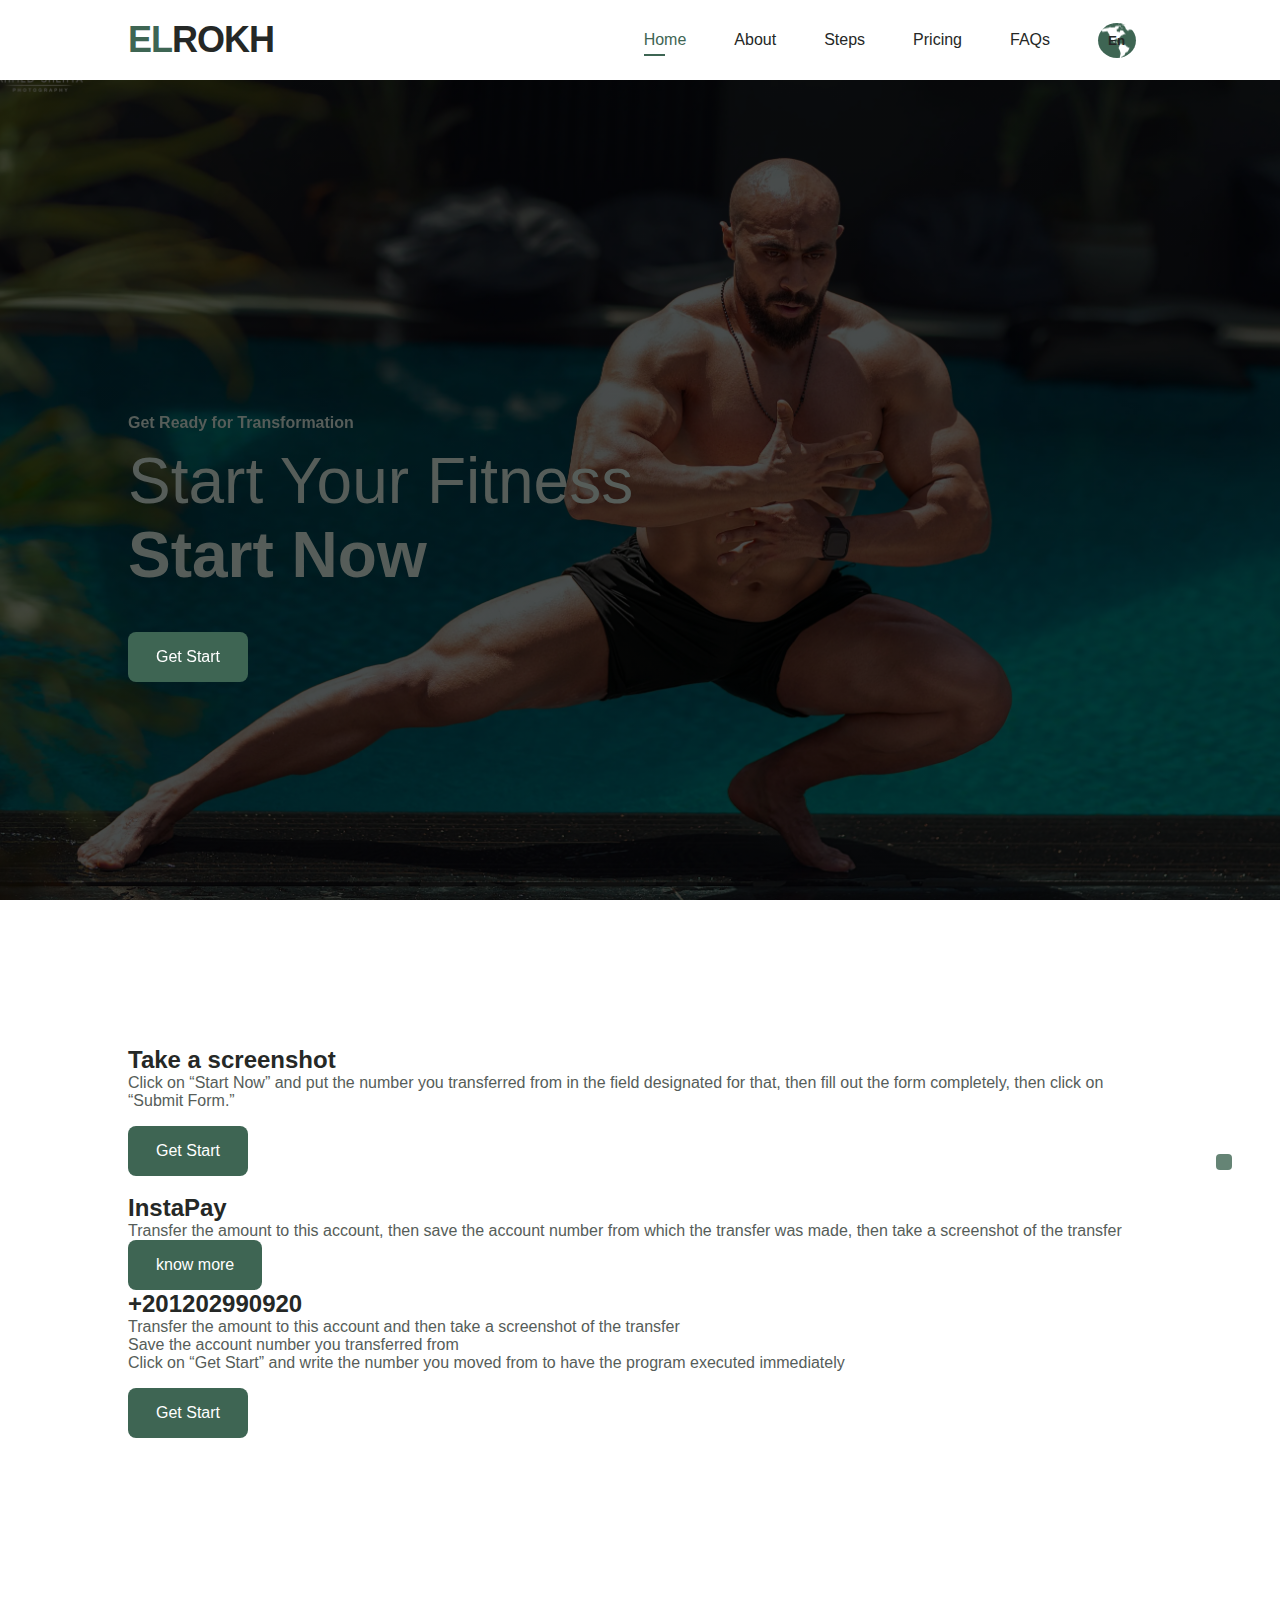
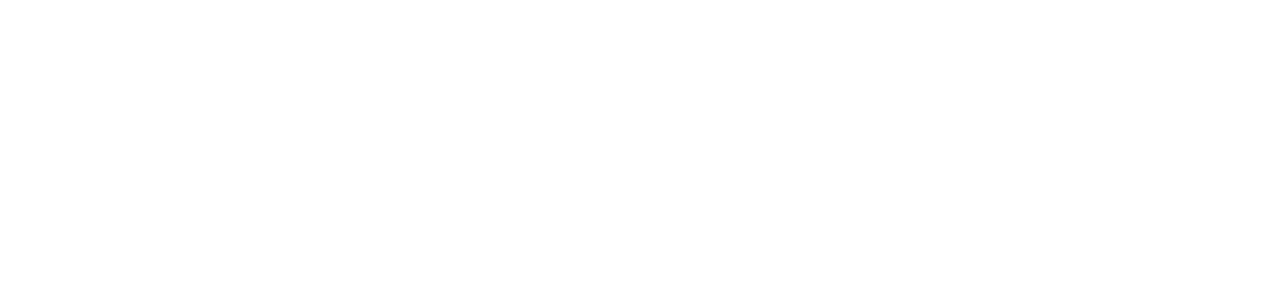
==== commit 56c45b2a: "Update cardpricing.html" ====
--- a/cardpricing.html
+++ b/cardpricing.html
@@ -187,8 +187,8 @@
   </section>
 
     </main>
-           <!--==================== FOOTER ====================-->
-           <footer class="footer section">
+         <!--==================== FOOTER ====================-->
+         <footer class="footer section" data-aos="fade-right">
             <div class="footer__container container grid">
                 <div class="footer__content grid">
                     <div class="footer__data">
@@ -219,13 +219,13 @@
                         <h3 data-lang="footerh31" class="footer__subtitle">About</h3>
                         <ul>
                             <li class="footer__item">
-                                <a data-lang="footera1" href="index.html#about" class="footer__link">About Us</a>
-                            </li>
-                            <li class="footer__item">
-                                <a data-lang="footera2" href="index.html#faqs" class="footer__link">FAQs</a>
-                            </li>
-                            <li class="footer__item">
-                                <a data-lang="footera3" href="index.html#experience" class="footer__link">Experience</a>
+                                <a data-lang="footera1" href="#about" class="footer__link">About Us</a>
+                            </li>
+                            <li class="footer__item">
+                                <a data-lang="footera2" href="#faqs" class="footer__link">FAQs</a>
+                            </li>
+                            <li class="footer__item">
+                                <a data-lang="footera3" href="#experience" class="footer__link">Experience</a>
                             </li>
                         </ul>
                     </div>
@@ -234,13 +234,13 @@
                         <h3 data-lang="footerh32" class="footer__subtitle">Links</h3>
                         <ul>
                             <li class="footer__item">
-                                <a data-lang="footera4" href="index.html#transformation" class="footer__link">Transformation</a>
-                            </li>
-                            <li class="footer__item">
-                                <a data-lang="footera5" href="index.html#steps" class="footer__link">Steps</a>
-                            </li>
-                            <li class="footer__item">
-                                <a data-lang="footera6" href="index.html#pricing" class="footer__link">Pricing</a>
+                                <a data-lang="footera4" href="#transformation" class="footer__link">Transformation</a>
+                            </li>
+                            <li class="footer__item">
+                                <a data-lang="footera5" href="#steps" class="footer__link">Steps</a>
+                            </li>
+                            <li class="footer__item">
+                                <a data-lang="footera6" href="#pricing" class="footer__link">Pricing</a>
                             </li>
                         </ul>
                     </div>
@@ -249,10 +249,13 @@
                         <h3 data-lang="footerh33" class="footer__subtitle">Gift</h3>
                         <ul>
                             <li class="footer__item">
-                                <a data-lang="footera7" href="index.html#home" class="footer__link">Home</a>
-                            </li>
-                            <li class="footer__item">
-                                <a data-lang="footera8" href="index.html#calculate" class="footer__link">Calculate</a>
+                                <a data-lang="footera7" href="#home" class="footer__link">Home</a>
+                            </li>
+                            <li class="footer__item">
+                                <a data-lang="footera8" href="#calculate" class="footer__link">Calculate</a>
+                            </li>
+                            <li class="footer__item">
+                                <a data-lang="footera9" href="https://www.instagram.com/team_elrokh/" class="footer__link">See More Trasformation  <i class="ri-instagram-fill"></i> </a>
                             </li>
                         </ul>
                     </div>
